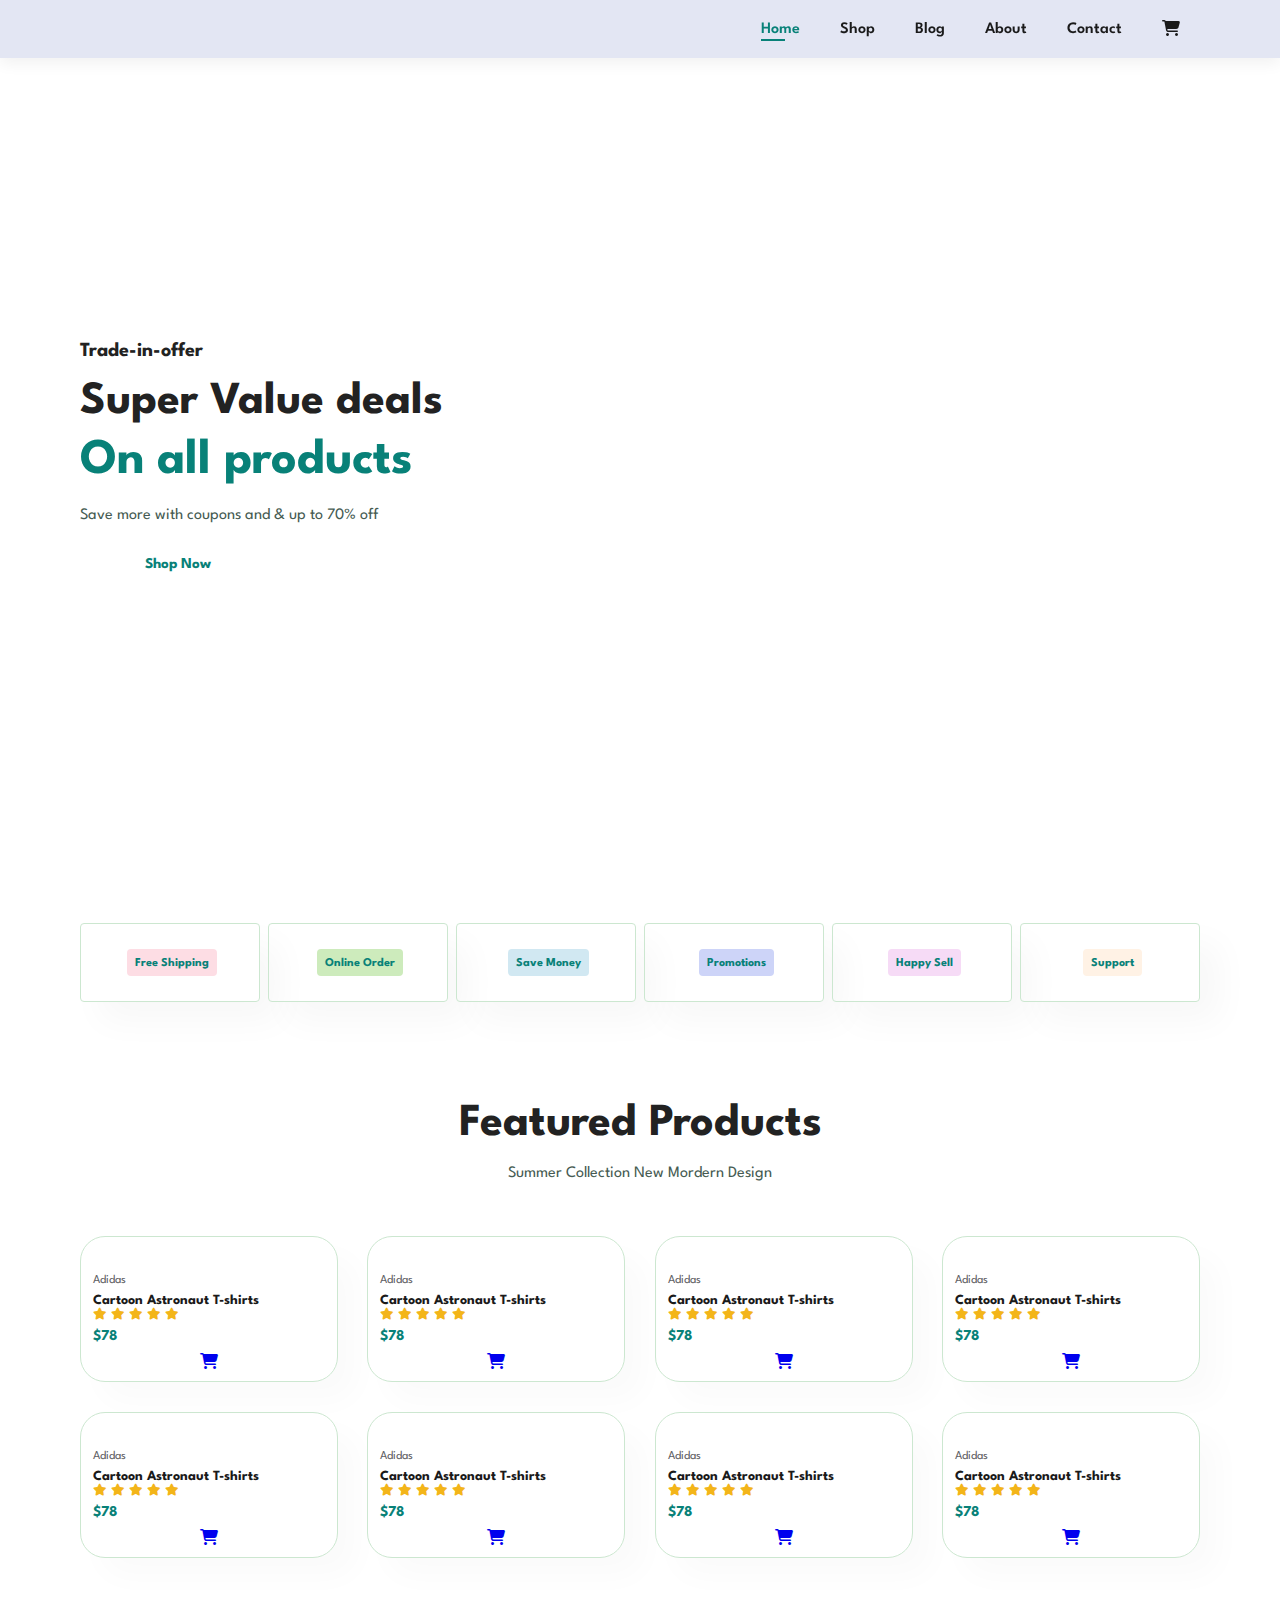
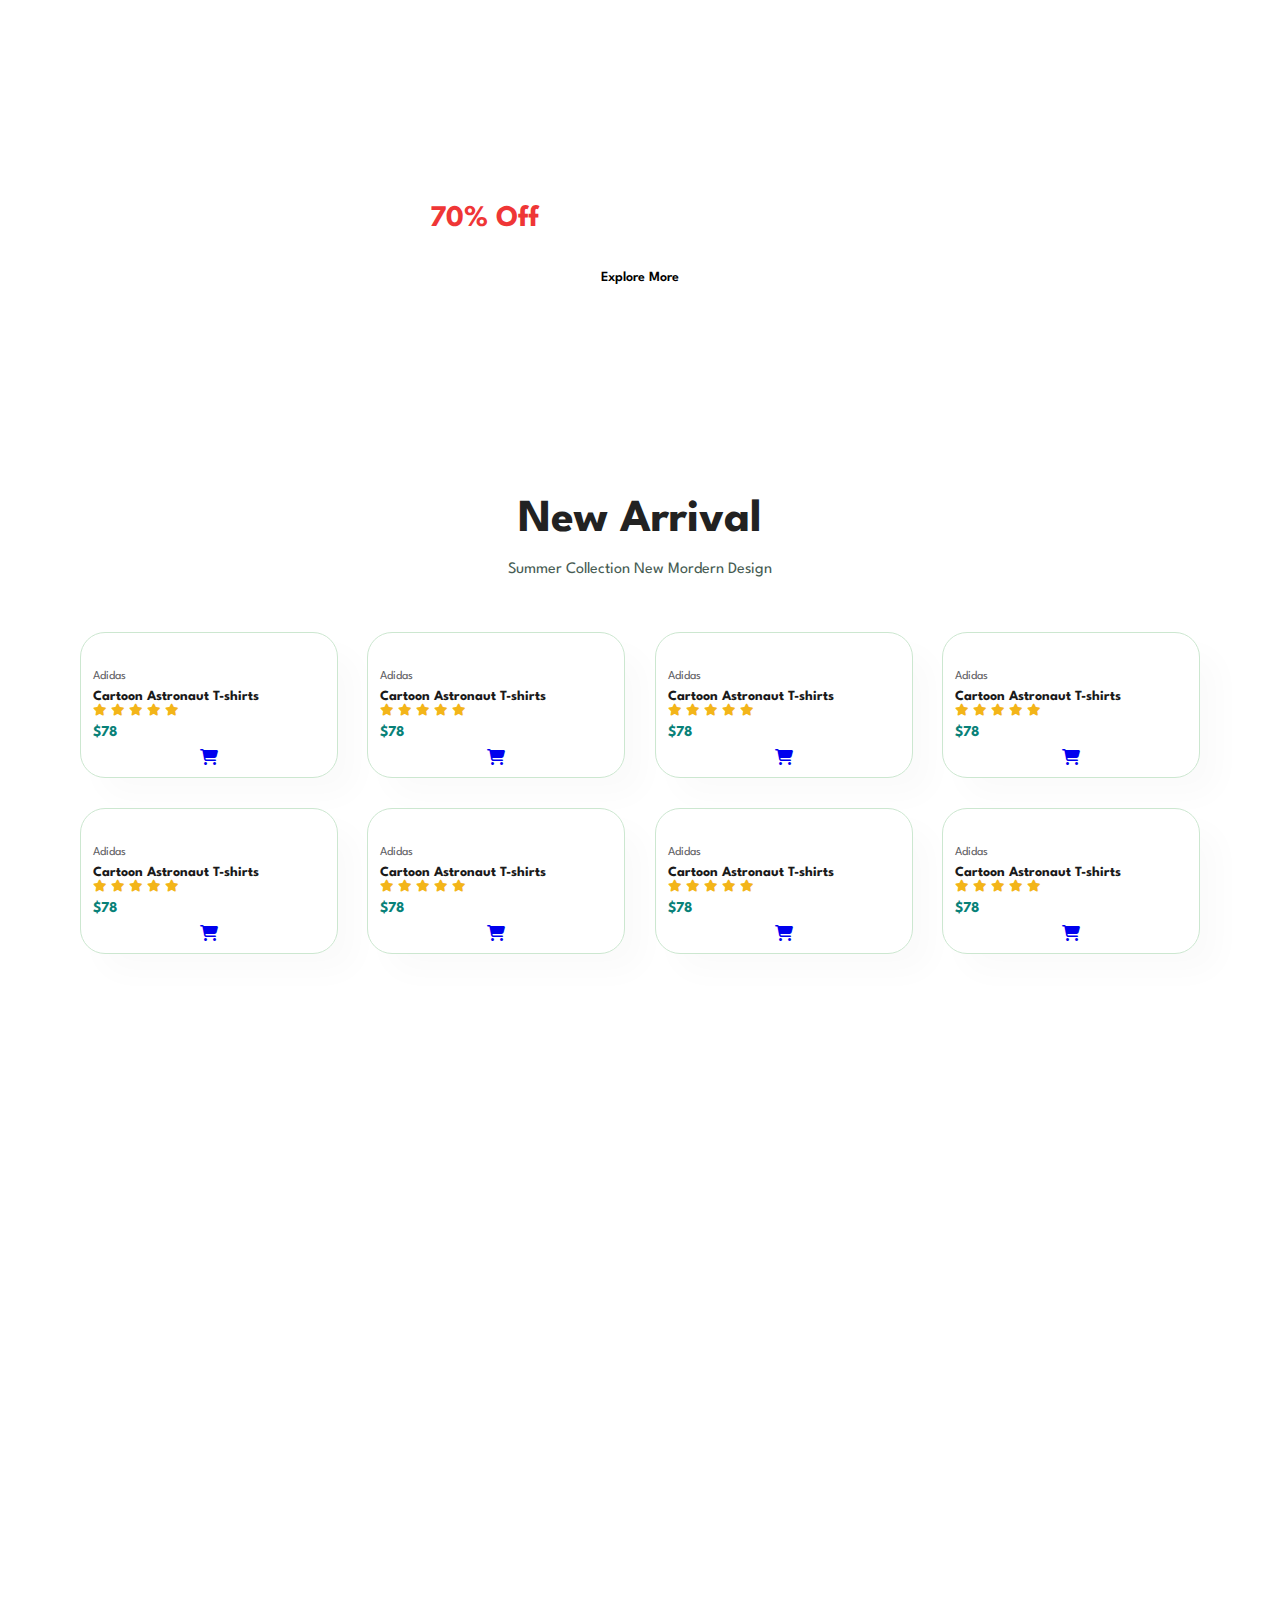
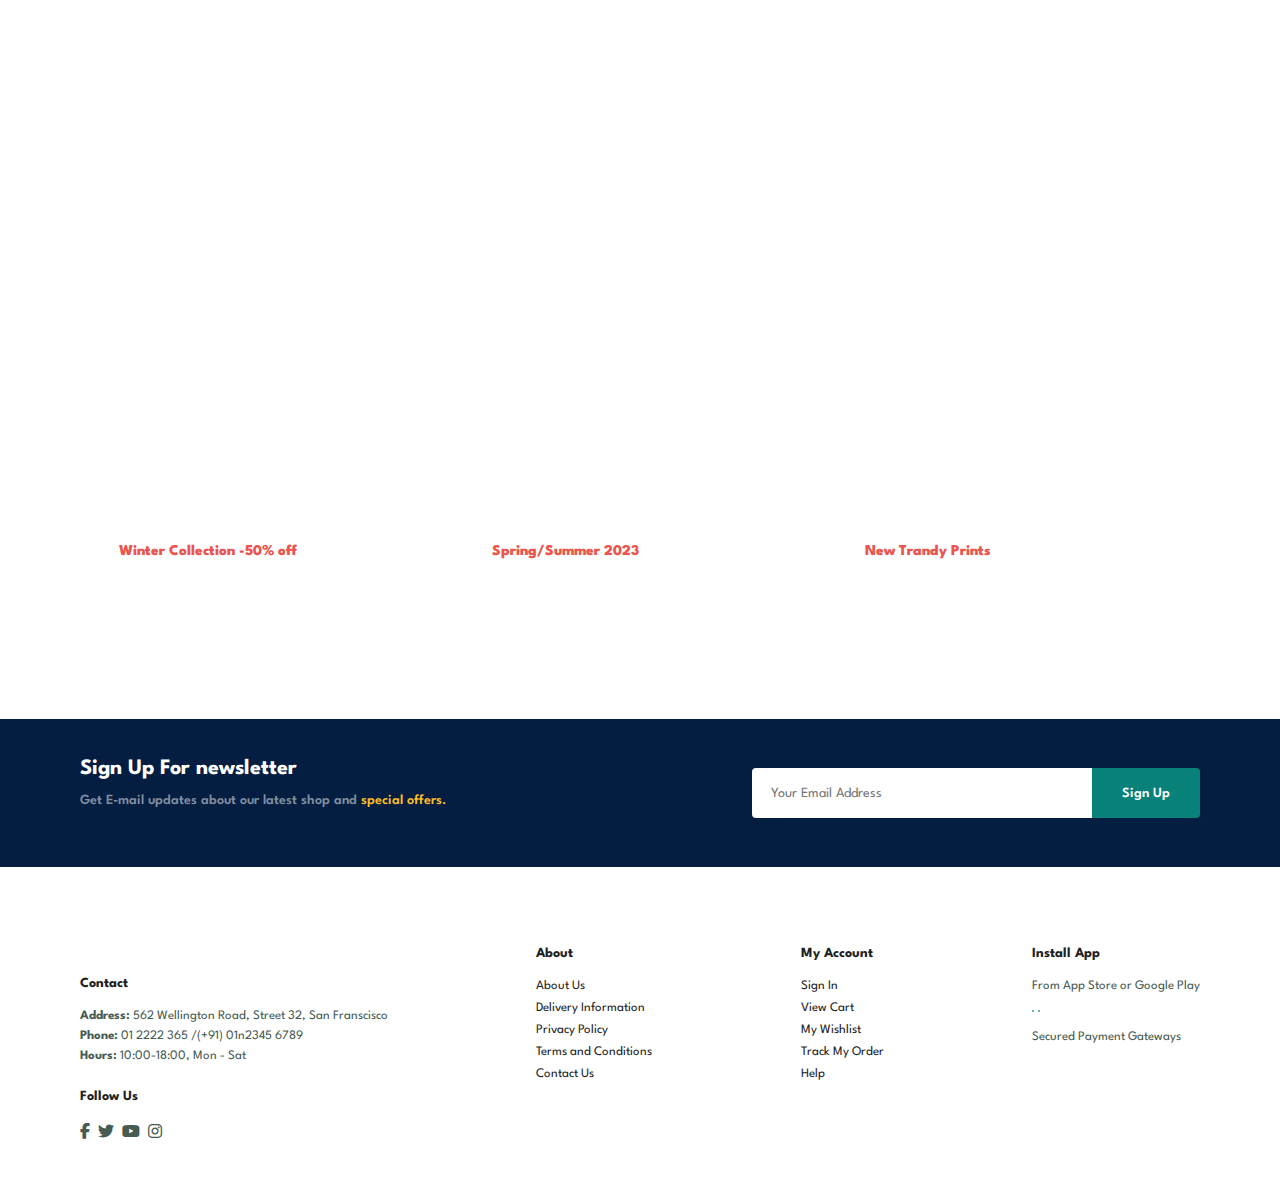
==== index.html @ c4f2d902 "Add files via upload" ====
<!DOCTYPE html>
<html lang="en">
  <head>
    <meta charset="UTF-8" />
    <meta http-equiv="X-UA-Compatible" content="IE=edge" />
    <meta name="viewport" content="width=device-width, initial-scale=1.0" />
    <title>Ecommerce Project</title>
    <link
      rel="stylesheet"
      href="https://cdnjs.cloudflare.com/ajax/libs/font-awesome/6.4.2/css/all.min.css"
    />
    <link rel="stylesheet" href="style.css" />
  </head>

  <body>
    <section id="header">
      <a href="#"><img src="img/logo.png" class="logo" alt="" /></a>
      <div>
        <ul id="navbar">
          <li><a class="active" href="index.html">Home</a></li>
          <li><a href="shop.html">Shop</a></li>
          <li><a href="blog.html">Blog</a></li>
          <li><a href="about.html">About</a></li>
          <li><a href="contact.html">Contact</a></li>
          <li>
            <a href="cart.html"><i class="fa-solid fa-cart-shopping"></i></a>
          </li>
        </ul>
      </div>
    </section>
    <section id="hero">
      <h4>Trade-in-offer</h4>
      <h2>Super Value deals</h2>
      <h1>On all products</h1>
      <p>Save more with coupons and & up to 70% off</p>
      <button>Shop Now</button>
    </section>
    <section id="feature" class="section-p1">
      <div class="fe-box">
        <img src="img/features/f1.png" alt="" />
        <h6>Free Shipping</h6>
      </div>
      <div class="fe-box">
        <img src="img/features/f2.png" alt="" />
        <h6>Online Order</h6>
      </div>
      <div class="fe-box">
        <img src="img/features/f3.png" alt="" />
        <h6>Save Money</h6>
      </div>
      <div class="fe-box">
        <img src="img/features/f4.png" alt="" />
        <h6>Promotions</h6>
      </div>
      <div class="fe-box">
        <img src="img/features/f5.png" alt="" />
        <h6>Happy Sell</h6>
      </div>
      <div class="fe-box">
        <img src="img/features/f6.png" alt="" />
        <h6>Support</h6>
      </div>
    </section>
    <section id="product1" class="section-p1">
      <h2>Featured Products</h2>
      <p>Summer Collection New Mordern Design</p>
      <div class="pro-container">
        <div class="pro" onclick="window.location.href='sproduct.html';">
          <img src="img/products/f1.jpg" alt="" />
          <div class="des">
            <span>Adidas</span>
            <h5>Cartoon Astronaut T-shirts</h5>
            <div class="star">
              <i class="fa-solid fa-star"></i>
              <i class="fa-solid fa-star"></i>
              <i class="fa-solid fa-star"></i>
              <i class="fa-solid fa-star"></i>
              <i class="fa-solid fa-star"></i>
            </div>
            <h4>$78</h4>
          </div>
          <a href="#"><i class="fa-solid fa-cart-shopping"></i></a>
        </div>
        <div class="pro" onclick="window.location.href='sproduct.html';">
          <img src="img/products/f2.jpg" alt="" />
          <div class="des">
            <span>Adidas</span>
            <h5>Cartoon Astronaut T-shirts</h5>
            <div class="star">
              <i class="fa-solid fa-star"></i>
              <i class="fa-solid fa-star"></i>
              <i class="fa-solid fa-star"></i>
              <i class="fa-solid fa-star"></i>
              <i class="fa-solid fa-star"></i>
            </div>
            <h4>$78</h4>
          </div>
          <a href="#"><i class="fa-solid fa-cart-shopping"></i></a>
        </div>
        <div class="pro" onclick="window.location.href='sproduct.html';">
          <img src="img/products/f3.jpg" alt="" />
          <div class="des">
            <span>Adidas</span>
            <h5>Cartoon Astronaut T-shirts</h5>
            <div class="star">
              <i class="fa-solid fa-star"></i>
              <i class="fa-solid fa-star"></i>
              <i class="fa-solid fa-star"></i>
              <i class="fa-solid fa-star"></i>
              <i class="fa-solid fa-star"></i>
            </div>
            <h4>$78</h4>
          </div>
          <a href="#"><i class="fa-solid fa-cart-shopping"></i></a>
        </div>
        <div class="pro" onclick="window.location.href='sproduct.html';">
          <img src="img/products/f4.jpg" alt="" />
          <div class="des">
            <span>Adidas</span>
            <h5>Cartoon Astronaut T-shirts</h5>
            <div class="star">
              <i class="fa-solid fa-star"></i>
              <i class="fa-solid fa-star"></i>
              <i class="fa-solid fa-star"></i>
              <i class="fa-solid fa-star"></i>
              <i class="fa-solid fa-star"></i>
            </div>
            <h4>$78</h4>
          </div>
          <a href="#"><i class="fa-solid fa-cart-shopping"></i></a>
        </div>
        <div class="pro" onclick="window.location.href='sproduct.html';">
          <img src="img/products/f5.jpg" alt="" />
          <div class="des">
            <span>Adidas</span>
            <h5>Cartoon Astronaut T-shirts</h5>
            <div class="star">
              <i class="fa-solid fa-star"></i>
              <i class="fa-solid fa-star"></i>
              <i class="fa-solid fa-star"></i>
              <i class="fa-solid fa-star"></i>
              <i class="fa-solid fa-star"></i>
            </div>
            <h4>$78</h4>
          </div>
          <a href="#"><i class="fa-solid fa-cart-shopping"></i></a>
        </div>
        <div class="pro" onclick="window.location.href='sproduct.html';">
          <img src="img/products/f6.jpg" alt="" />
          <div class="des">
            <span>Adidas</span>
            <h5>Cartoon Astronaut T-shirts</h5>
            <div class="star">
              <i class="fa-solid fa-star"></i>
              <i class="fa-solid fa-star"></i>
              <i class="fa-solid fa-star"></i>
              <i class="fa-solid fa-star"></i>
              <i class="fa-solid fa-star"></i>
            </div>
            <h4>$78</h4>
          </div>
          <a href="#"><i class="fa-solid fa-cart-shopping"></i></a>
        </div>
        <div class="pro" onclick="window.location.href='sproduct.html';">
          <img src="img/products/f7.jpg" alt="" />
          <div class="des">
            <span>Adidas</span>
            <h5>Cartoon Astronaut T-shirts</h5>
            <div class="star">
              <i class="fa-solid fa-star"></i>
              <i class="fa-solid fa-star"></i>
              <i class="fa-solid fa-star"></i>
              <i class="fa-solid fa-star"></i>
              <i class="fa-solid fa-star"></i>
            </div>
            <h4>$78</h4>
          </div>
          <a href="#"><i class="fa-solid fa-cart-shopping"></i></a>
        </div>
        <div class="pro" onclick="window.location.href='sproduct.html';">
          <img src="img/products/f8.jpg" alt="" />
          <div class="des">
            <span>Adidas</span>
            <h5>Cartoon Astronaut T-shirts</h5>
            <div class="star">
              <i class="fa-solid fa-star"></i>
              <i class="fa-solid fa-star"></i>
              <i class="fa-solid fa-star"></i>
              <i class="fa-solid fa-star"></i>
              <i class="fa-solid fa-star"></i>
            </div>
            <h4>$78</h4>
          </div>
          <a href="#"><i class="fa-solid fa-cart-shopping"></i></a>
        </div>
      </div>
    </section>
    <section id="banner" class="section-m1">
      <h4>Repair Services</h4>
      <h2>Up to <span>70% Off</span> - All T-Shirts and Accessories</h2>
      <button class="normal">Explore More</button>
    </section>
    <section id="product1" class="section-p1">
      <h2>New Arrival</h2>
      <p>Summer Collection New Mordern Design</p>
      <div class="pro-container">
        <div class="pro" onclick="window.location.href='sproduct.html';">
          <img src="img/products/n1.jpg" alt="" />
          <div class="des">
            <span>Adidas</span>
            <h5>Cartoon Astronaut T-shirts</h5>
            <div class="star">
              <i class="fa-solid fa-star"></i>
              <i class="fa-solid fa-star"></i>
              <i class="fa-solid fa-star"></i>
              <i class="fa-solid fa-star"></i>
              <i class="fa-solid fa-star"></i>
            </div>
            <h4>$78</h4>
          </div>
          <a href="#"><i class="fa-solid fa-cart-shopping"></i></a>
        </div>
        <div class="pro" onclick="window.location.href='sproduct.html';">
          <img src="img/products/n2.jpg" alt="" />
          <div class="des">
            <span>Adidas</span>
            <h5>Cartoon Astronaut T-shirts</h5>
            <div class="star">
              <i class="fa-solid fa-star"></i>
              <i class="fa-solid fa-star"></i>
              <i class="fa-solid fa-star"></i>
              <i class="fa-solid fa-star"></i>
              <i class="fa-solid fa-star"></i>
            </div>
            <h4>$78</h4>
          </div>
          <a href="#"><i class="fa-solid fa-cart-shopping"></i></a>
        </div>
        <div class="pro" onclick="window.location.href='sproduct.html';">
          <img src="img/products/n3.jpg" alt="" />
          <div class="des">
            <span>Adidas</span>
            <h5>Cartoon Astronaut T-shirts</h5>
            <div class="star">
              <i class="fa-solid fa-star"></i>
              <i class="fa-solid fa-star"></i>
              <i class="fa-solid fa-star"></i>
              <i class="fa-solid fa-star"></i>
              <i class="fa-solid fa-star"></i>
            </div>
            <h4>$78</h4>
          </div>
          <a href="#"><i class="fa-solid fa-cart-shopping"></i></a>
        </div>
        <div class="pro" onclick="window.location.href='sproduct.html';">
          <img src="img/products/n4.jpg" alt="" />
          <div class="des">
            <span>Adidas</span>
            <h5>Cartoon Astronaut T-shirts</h5>
            <div class="star">
              <i class="fa-solid fa-star"></i>
              <i class="fa-solid fa-star"></i>
              <i class="fa-solid fa-star"></i>
              <i class="fa-solid fa-star"></i>
              <i class="fa-solid fa-star"></i>
            </div>
            <h4>$78</h4>
          </div>
          <a href="#"><i class="fa-solid fa-cart-shopping"></i></a>
        </div>
        <div class="pro" onclick="window.location.href='sproduct.html';">
          <img src="img/products/n5.jpg" alt="" />
          <div class="des">
            <span>Adidas</span>
            <h5>Cartoon Astronaut T-shirts</h5>
            <div class="star">
              <i class="fa-solid fa-star"></i>
              <i class="fa-solid fa-star"></i>
              <i class="fa-solid fa-star"></i>
              <i class="fa-solid fa-star"></i>
              <i class="fa-solid fa-star"></i>
            </div>
            <h4>$78</h4>
          </div>
          <a href="#"><i class="fa-solid fa-cart-shopping"></i></a>
        </div>
        <div class="pro" onclick="window.location.href='sproduct.html';">
          <img src="img/products/n6.jpg" alt="" />
          <div class="des">
            <span>Adidas</span>
            <h5>Cartoon Astronaut T-shirts</h5>
            <div class="star">
              <i class="fa-solid fa-star"></i>
              <i class="fa-solid fa-star"></i>
              <i class="fa-solid fa-star"></i>
              <i class="fa-solid fa-star"></i>
              <i class="fa-solid fa-star"></i>
            </div>
            <h4>$78</h4>
          </div>
          <a href="#"><i class="fa-solid fa-cart-shopping"></i></a>
        </div>
        <div class="pro" onclick="window.location.href='sproduct.html';">
          <img src="img/products/n7.jpg" alt="" />
          <div class="des">
            <span>Adidas</span>
            <h5>Cartoon Astronaut T-shirts</h5>
            <div class="star">
              <i class="fa-solid fa-star"></i>
              <i class="fa-solid fa-star"></i>
              <i class="fa-solid fa-star"></i>
              <i class="fa-solid fa-star"></i>
              <i class="fa-solid fa-star"></i>
            </div>
            <h4>$78</h4>
          </div>
          <a href="#"><i class="fa-solid fa-cart-shopping"></i></a>
        </div>
        <div class="pro" onclick="window.location.href='sproduct.html';">
          <img src="img/products/n8.jpg" alt="" />
          <div class="des">
            <span>Adidas</span>
            <h5>Cartoon Astronaut T-shirts</h5>
            <div class="star">
              <i class="fa-solid fa-star"></i>
              <i class="fa-solid fa-star"></i>
              <i class="fa-solid fa-star"></i>
              <i class="fa-solid fa-star"></i>
              <i class="fa-solid fa-star"></i>
            </div>
            <h4>$78</h4>
          </div>
          <a href="#"><i class="fa-solid fa-cart-shopping"></i></a>
        </div>
      </div>
    </section>
    <section id="sm-banner" class="section-p1">
      <div class="banner-box">
        <h4>crazy deals</h4>
        <h2>buy 1 get 1 free</h2>
        <span>The best classic dress is on sale at cara</span>
        <button class="white">Learn More</button>
      </div>
      <div class="banner-box banner-box2">
        <h4>crazy deals</h4>
        <h2>buy 1 get 1 free</h2>
        <span>The best classic dress is on sale at cara</span>
        <button class="white">Collection</button>
      </div>
    </section>
    <section id="banner3">
      <div class="banner-box">
        <h2>Upcoming Seasons</h2>
        <h3>Winter Collection -50% off</h3>
      </div>
      <div class="banner-box banner-box2">
        <h2>New Footware Collection</h2>
        <h3>Spring/Summer 2023</h3>
      </div>
      <div class="banner-box banner-box3">
        <h2>T-Shirts</h2>
        <h3>New Trandy Prints</h3>
      </div>
    </section>
    <section id="newsletter" class="section-p1 section-m1">
      <div class="newtext">
        <h4>Sign Up For newsletter</h4>
        <p>
          Get E-mail updates about our latest shop and
          <span>special offers.</span>
        </p>
      </div>
      <div class="form">
        <input type="text" placeholder="Your Email Address" />
        <button class="normal">Sign Up</button>
      </div>
    </section>
    <footer class="section-p1">
      <div class="col">
        <img class="logo" src="img/logo.png" alt="" />
        <h4>Contact</h4>
        <p>
          <strong>Address: </strong>562 Wellington Road, Street 32, San
          Franscisco
        </p>
        <p><strong>Phone: </strong>01 2222 365 /(+91) 01n2345 6789</p>
        <p><strong>Hours: </strong>10:00-18:00, Mon - Sat</p>
        <div class="follow">
          <h4>Follow Us</h4>
          <div class="icon">
            <i class="fa-brands fa-facebook-f"></i>
            <i class="fa-brands fa-twitter"></i>
            <i class="fa-brands fa-youtube"></i>
            <i class="fa-brands fa-instagram"></i>
          </div>
        </div>
      </div>
      <div class="col">
        <h4>About</h4>
        <a href="#">About Us</a>
        <a href="#">Delivery Information</a>
        <a href="#">Privacy Policy</a>
        <a href="#">Terms and Conditions</a>
        <a href="#">Contact Us</a>
      </div>
      <div class="col">
        <h4>My Account</h4>
        <a href="#">Sign In</a>
        <a href="#">View Cart</a>
        <a href="#">My Wishlist</a>
        <a href="#">Track My Order</a>
        <a href="#">Help</a>
      </div>
      <div class="col install">
        <h4>Install App</h4>
        <p>From App Store or Google Play</p>
        <div class="row">
          <img src="img/pay/app.jpg" alt="" />
          <img src="img/pay/play.jpg" alt="" />
        </div>
        <p>Secured Payment Gateways</p>
        <img src="img/pay/pay.png" alt="" />
      </div>
    </footer>
    <script scr="script.js"></script>
  </body>
</html>
---- style.css ----
@import url("https://fonts.googleapis.com/css2?family=Spartan:wght@100;200;300;400;500;600;700;800;900&display=swap");
* {
  margin: 0;
  padding: 0;
  box-sizing: border-box;
  font-family: "Spartan", sans-serif;
}

h1{
    font-size: 50px;
    line-height: 64px;
    color: #222;
}
h2{
    font-size: 46px;
    line-height: 54px;
    color: #222;
}
h4{
    font-size: 20px;
    color: #222;
}
h6{
    font-size: 12px;
    font-weight: 700;
}
p{
    font-size: 16px;
    color: #465b52;
    margin: 15px 0px 20px 0;
}
.section-p1{
    padding: 40px 80px;
}
.section-m1{
    margin: 40px 0;
}
body{
    width: 100%;
}
#header{
    display: flex;
    align-items: center;
    justify-content: space-between;
    padding: 20px 80px;
    background: #E3E6F3;
    box-shadow: 0 5px 15px rgba(0,0,0,0.06);
    z-index: 999;
    position: sticky;
    top: 0;
    left: 0;
}
#navbar{
    display: flex;
    align-items: center;
    justify-content: center; 
}
#navbar li{
    list-style: none;
    padding: 0 20px;
    position: relative;
}
#navbar li a{
    text-decoration: none;
    font-size:  16px;
    font-weight: 600;
    color: #1a1a1a;
    transition: 0.3s ease;
}
#navbar li a:hover,
#navbar li a.active{
    color: #088178;
}
#navbar li a.active::after,
#navbar li a:hover::after{
    content: "";
    width: 30%;
    height: 2px;
    background: #088178;
    position: absolute;
    bottom: -4px;
    left: 20px;
}
button.normal{
    font-size: 14px;
    font-weight: 600;
    padding: 15px 30px;
    color: #000;
    background-color: #fff;
    border-radius: 4px;
    cursor: pointer;
    border: none;
    outline: none;
    transition: 0.2s;
}
button.white{
    font-size: 13px;
    font-weight: 600;
    padding: 11px 18px;
    color: #fff;
    background-color: transparent;
    border: 1px solid #fff;
    cursor: pointer;
    outline: none;
    transition: 0.2s;
}
#hero{
    background-image: url(img/hero4.png);
    height: 90vh;
    width: 100%;

    background-size: cover;
    background-position: top 25% right 0;
    padding: 0 80px;
    display: flex;
    flex-direction: column;
    align-items: flex-start;
    justify-content: center;
}
#hero h1{
    color: #088178;
}
#hero h4{
    padding-bottom: 15px;
}
#hero button{
    background-image: url(img/button.png);
    background-color: transparent;
    color: #088178;
    border: 0;
    padding: 14px 80px 14px 65px;
    background-repeat: no-repeat;
    cursor: pointer;
    font-weight: 700;
    font-size: 15px;
}
#feature{
    display: flex;
    align-items: center;
    justify-content: space-between;
    flex-wrap: wrap;
}
#feature .fe-box{
    width: 180px;
    text-align: center;
    padding: 25px 15px;
    box-shadow: 20px 20px 34px rgba(0,0,0,0.03);
    border: 1px solid #cce7d0;
    border-radius: 4px;
    margin: 15px 0;
}
#feature .fe-box:hover{
    box-shadow: 10px 10px 54px rgba(70, 62, 221, 0.1);
}
#feature .fe-box img{
    width: 100%;
    margin-bottom: 10px;
}
#feature .fe-box h6{
    display: inline-block;
    padding: 9px 8px 6px 8px;
    line-height: 1;
    border-radius: 4px;
    color: #088178;
    background-color: #fddde4;
}
#feature .fe-box:nth-child(2) h6{
    background-color: #cdebbc;
}
#feature .fe-box:nth-child(3) h6{
    background-color: #d1e8f2;
}
#feature .fe-box:nth-child(4) h6{
    background-color: #cdd4f8;
}
#feature .fe-box:nth-child(5) h6{
    background-color: #f6dbf6;
}
#feature .fe-box:nth-child(6) h6{
    background-color: #fff2e5;
}
#product1{
    text-align: center;
}
#product1 .pro{
    width: 23%;
    min-width: 250px;
    padding: 10px 12px;
    border: 1px solid #cce7d0;
    border-radius: 25px;
    cursor: pointer;
    box-shadow: 20px 20px 30px rgba(0,0,0,0.02);
    margin: 15px 0;
    transition: 0.2s ease;
    position: relative;
}
#product1 .pro:hover{
    box-shadow: 20px 20px 30px rgba(0,0,0,0.06);
}
#product1 .pro img{
    width: 100%;
    border-radius: 20px;
}
#product1 .pro .des{
    text-align: start;
    padding: 10px 0;
}
#product1 .pro .des span{
    color: #606063;
    font-size: 12px;
}
#product1 .pro .des h5{
    padding-top: 7px;
    color: #1a1a1a;
    font-size: 14px;
}
#product1 .pro .des i{
   font-size: 12px;
   color: rgb(243, 181, 25);
}
#product1 .pro .des h4{
    padding-top: 7px;
    font-size: 15px;
    font-weight: 700;
    color: #088178;
}
#product1 .pro .cart{
    width: 40px;
    height: 40px;
    line-height: 40px;
    border-radius: 50px;
    background-color: #e8f6ea;
    font-weight: 500;
    color: #088178;
    border-color: 1px solid #cce7d0;
    position: absolute;
    bottom: 20px;
    right: 10px;
}
#product1 .pro-container{
    display: flex;
    justify-content: space-between;
    padding-top:20px;
    flex-wrap: wrap;
}
#banner{
    display:flex;
    align-items: center;
    text-align: center;
    justify-content: center;
    flex-direction: column;
    background-image: url(img/banner/b2.jpg);
    width: 100%;
    height: 40vh;
    background-size: cover;
    background-position: center;
}
#banner h4{
    color: white;
    font-size: 16px;
}
#banner h2{
    color: #fff;
    font-size: 30px;
    padding: 10px 0;
}
#banner h2 span{
    color: #ef3636;
}
#banner button:hover{
    background: #088178;
    color: #fff;
}
#sm-banner .banner-box{
    display: flex;
    flex-direction: column;
    justify-content: center;
    align-items: flex-start;
    background-image: url(img/banner/b17.jpg);
    min-width: 580px;
    height: 50vh;
    background-size: cover;
    background-position: center;
    padding: 30px;
}
#sm-banner{
    display: flex;
    justify-content: space-between;
    flex-wrap: wrap;
}
#sm-banner h4{
    color: #fff;
    font-size:20px;
    font-weight: 300;
}
#sm-banner h2{
    color: #fff;
    font-size:28px;
    font-weight: 800;
}
#sm-banner span{
    color: #fff;
    font-size:14px;
    font-weight: 500;
    padding: 15px;
}
#sm-banner .banner-box:hover button{
    background: #088178;
    border: 1px solid #088178;
}
#sm-banner .banner-box2{
    background-image: url(img/banner/b10.jpg);
}
#banner3 .banner-box{
    display: flex;
    flex-direction: column;
    justify-content: center;
    align-items: flex-start;
    background-image: url(img/banner/b7.jpg);
    min-width: 30%;
    height: 30vh;
    background-size: cover;
    background-position: center;
    padding: 20px;
    margin-bottom: 20px;
}
#banner3 h2{
    color: #fff;
    font-weight: 900;
    font-size: 22px;
}
#banner3 h3{
    color: #ec544e;
    font-weight: 800;
    font-size: 15px;
}
#banner3{
    display: flex;
    justify-content: space-around;
    flex-wrap: wrap;
    padding: 0 80px;
}
#banner3 .banner-box2{
    background-image: url(img/banner/b4.jpg);
}
#banner3 .banner-box3{
    background-image: url(img/banner/b18.jpg);
}
#newsletter{
    display: flex;
    justify-content: space-between;
    flex-wrap: wrap;
    align-items: center;
    background-image: url(img/banner/b14.jpg);
    background-repeat: no repeat;
    background-position: 20% 30%;
    background-color: #041e42;
}
#newsletter h4{
font-size: 22px;
font-weight: 700;
color: #fff;
}
#newsletter p{
font-size: 14px;
font-weight: 600;
color: #818ea0;
}
#newsletter p span{
 color: #ffbd27;  
}
#newsletter input{
    height: 3.125rem;
    padding: 0 1.25em;
    font-size: 14px;
    width: 100%;
    border: 1px solid transparent;
    border-radius: 4px;
    outline: none;
    border-top-right-radius: 0;
    border-bottom-right-radius: 0;

}
#newsletter button{
    background-color: #088178;
    color: #fff;
    white-space: nowrap;
    border-top-left-radius: 0;
    border-bottom-left-radius: 0;
}
#newsletter .form{
    display: flex;
    width: 40%;
}
footer{
   display: flex;
   flex-wrap: wrap; 
   justify-content: space-between;
}
footer .col{
    display: flex;
    flex-direction: column;
    align-items: flex-start;
    margin-bottom: 20px;
}
footer .logo{
    margin-bottom: 30px;
}
footer h4{
    font-size: 14px;
    padding-bottom: 20px;
}
footer p{
    font-size: 13px;
    margin: 0 0 8px 0;
}
footer a{
    font-size: 13px;
    text-decoration: none;
    color: #222;
    margin-bottom: 10px;
}
footer .follow{
    margin-top: 20px;
}
footer .follow i{
    color: #465b52;
    padding-right: 4px;
    cursor: pointer;  
}
footer .install .row img{
border: 1px solid #088178;
border-radius: 6px;
}
footer .install img{
    margin: 10px 0 15px 0;
}
footer .follow i:hover,
footer a:hover{
    color: #088178;
}
#page-header{
    background-image: url("img/banner/b1.jpg");
    width: 100%;
    height: 40vh;
    background-size: cover;
    display: flex;
    justify-content: center;
    text-align: center;
    flex-direction: column;
}  
#page-header h2,
#page-header p{
    color: #fff;
} 
#pagination{
    text-align: center;
}
#pagination a{
    text-decoration: none;
    background-color: #088178;
    padding: 15px 20px;
    border-radius: 4px;
    color: #fff;
    font-weight: 600;
}
#pagination a i{
    font-size: 16px;
    font-weight: 600;
}
#prodetails .single-pro-image{
    width: 40%;
    margin-right: 50px;
}
.small-img-group{
    display: flex;
    justify-content: space-between;
}
.small-img-col{
    flex-basis: 24%;
    cursor: pointer;
}
#prodetails{
    display: flex;
    margin-top: 20px;
}
#prodetails .single-pro-details{
    width: 50%;
    padding-top: 30px;
}
#prodetails .single-pro-details h4{
    padding: 40px 0 20px 0;
}
#prodetails .single-pro-details h2{
    font-size: 20px;
}
#prodetails .single-pro-details select{
    display: block;
    padding: 5px 10px;
    margin-bottom: 10px;
}
#prodetails .single-pro-details input{
    width: 50px;
    height: 40px;
    padding-left: 20px;
    font-size: 16px;
    margin-right: 10px;
}
#prodetails .single-pro-details input:focus{
    outline: none
}
#prodetails .single-pro-details button{
    background-color: #088178;
    color: #fff;
}
#prodetails .single-pro-details span{
    line-height: 25px;
}
#page-header.blog-header{
    background-image: url("img/banner/b19.jpg");
    width: 100%;
    height: 40vh;
    background-size: cover;
    display: flex;
    justify-content: center;
    text-align: center;
    flex-direction: column;
}
#blog{
    padding: 150px 150px 0 150px;
}
#blog .blog-box{
    display: flex;
    align-items: center;
    width: 100%;
    padding-bottom: 90px;
    position: relative;
}
#blog .blog-img{
    width: 50%;
    margin-right: 40px;
}
#blog img{
    width: 100%;
    height: 300px;
    object-fit: cover;
}
#blog .blog-details{
    width: 50%;
}
#blog .blog-details a{
    text-decoration: none;
    font-size: 16px;
    font-weight: 700;
    color:#000;
    position: relative;
}
#blog .blog-details a::after{
   content: "";
   width: 50px;
   height: 1px;
   background-color: #000;
   position: absolute;
   top: 4px;
   right: -60px;
}
#blog .blog-details a:hover{
    color:#088178;
}
#blog .blog-details a:hover::after{
    color:#088178;
}
#blog .blog-box h1{
    position: absolute;
    top : -40px;
    left : 0;
    font-size: 70px;
    font-weight: 700;
    color: #c9cbce;
    z-index: -9;
}
#page-header.about-header{
    background-image: url("img/about/banner.png");
    width: 100%;
    height: 40vh;
    background-size: cover;
    display: flex;
    justify-content: center;
    text-align: center;
    flex-direction: column;
}
#about-head{
    display: flex;
    align-items: center;
}
#about-head img{
    width: 50%;
    height: auto;
}
#about-head div{
   padding-left: 40px;
}
#about-app{
    text-align: center;
}
#about-app .video{
    width: 70%;
    height: 100%;
    margin: 30px auto 0 auto;
}
#about-app .video video{
    width: 100%;
    height: 100%;
    border-radius: 20px;
}
#contact-details{
    display: flex;
    align-items: center;
    justify-content: space-evenly;

}
#contact-details .details{
    width: 40%;
}
#contact-details .details span,
#form-details form span{
    font-size: 40px;
}
#contact-details .details h2,
#form-details form h2{
    font-size: 26px;
    line-height: 35px;
    padding: 20px 0;
}
#contact-details .details h3{
    font-size: 16px;
    padding-bottom: 15px;
}
#contact-details .details li{
   list-style: none;
   display: flex;
   padding: 10px 0;
}
#contact-details .details li i{
    font-size: 14px;
    padding-right: 22px;
}
#contact-details .details li p{
    margin: 0;
    font-size: 14px;
}
#contact-details .map{
  width: 55%;
  height: 400px;
}
#contact-details .map iframe{
    width: 100%;
    height: 100%;
}
#form-details form{
    width: 65%;
    display: flex;
    flex-direction: column;
    align-items: flex-start;
    margin-left: 20px;
}
#form-details form input,
#form-details form textarea{
    width: 50%;
    padding: 12px 15px;
    outline: none;
    margin-bottom: 20px;
    border: 1px solid #e1e1e1;
    margin-left: 20px;
}
#form-details form button{
    background-color: #088178;
    color: #fff;
    margin-left: 20px;
}
#cart table{
    width: 100%;
    border-collapse: collapse;
    table-layout: fixed;
    white-space: nowrap;
}
#cart table img{
    width: 70px;
}
#cart table td:nth-child(1){
    width: 100px;
    text-align: center;
}
#cart table td:nth-child(2){
    width: 150px;
    text-align: center;
}
#cart table td:nth-child(3){
    width: 250px;
    text-align: center;
}
#cart table td:nth-child(4),
#cart table td:nth-child(5),
#cart table td:nth-child(6){
    width: 150px;
    text-align: center;
}
#cart table td:nth-child(5) input{
    width: 70px;
    padding: 10px 5px 10px 15px ;
}
#cart table thead{
    border: 1px solid #e2e9e1;
    border-left: none;
    border-right: none;
}
#cart table thead td{
    font-weight: 700;
    text-transform: uppercase;
    font-size: 13px;
    padding: 18px 0;
}
#cart table tbody tr td{
    padding-top: 15px;
}
#cart table tbody td{
    font-size: 13px;
}
#cart-add{
    display: flex;
    flex-wrap: wrap;
    justify-content: space-between;
}
#coupon{
    width: 50%;
    margin-bottom:30px;
}
#coupon h3,
#subtotal h3{
   padding-bottom: 15px;
}
#coupon input{
    padding: 10px 20px;
    outline: none;
    width: 60%;
    margin-right: 10px;
    border: 1px solid #e2e9e1;
}
#coupon button,
#subtotal button{
background-color: #088178;
color: #fff;
padding: 12px 20px;
}
#subtotal{
   width: 50%;
   margin-bottom: 30px;
   border: 1px solid #e2e9e1;
   padding: 30px;
}
#subtotal table{
   border-collapse: collapse;
   width: 100%;
   margin-bottom: 20px;
}
#subtotal table td{
    width: 50%;
    border: 1px solid #e2e9e1;
    padding: 10px;
    font-size: 13px;
}
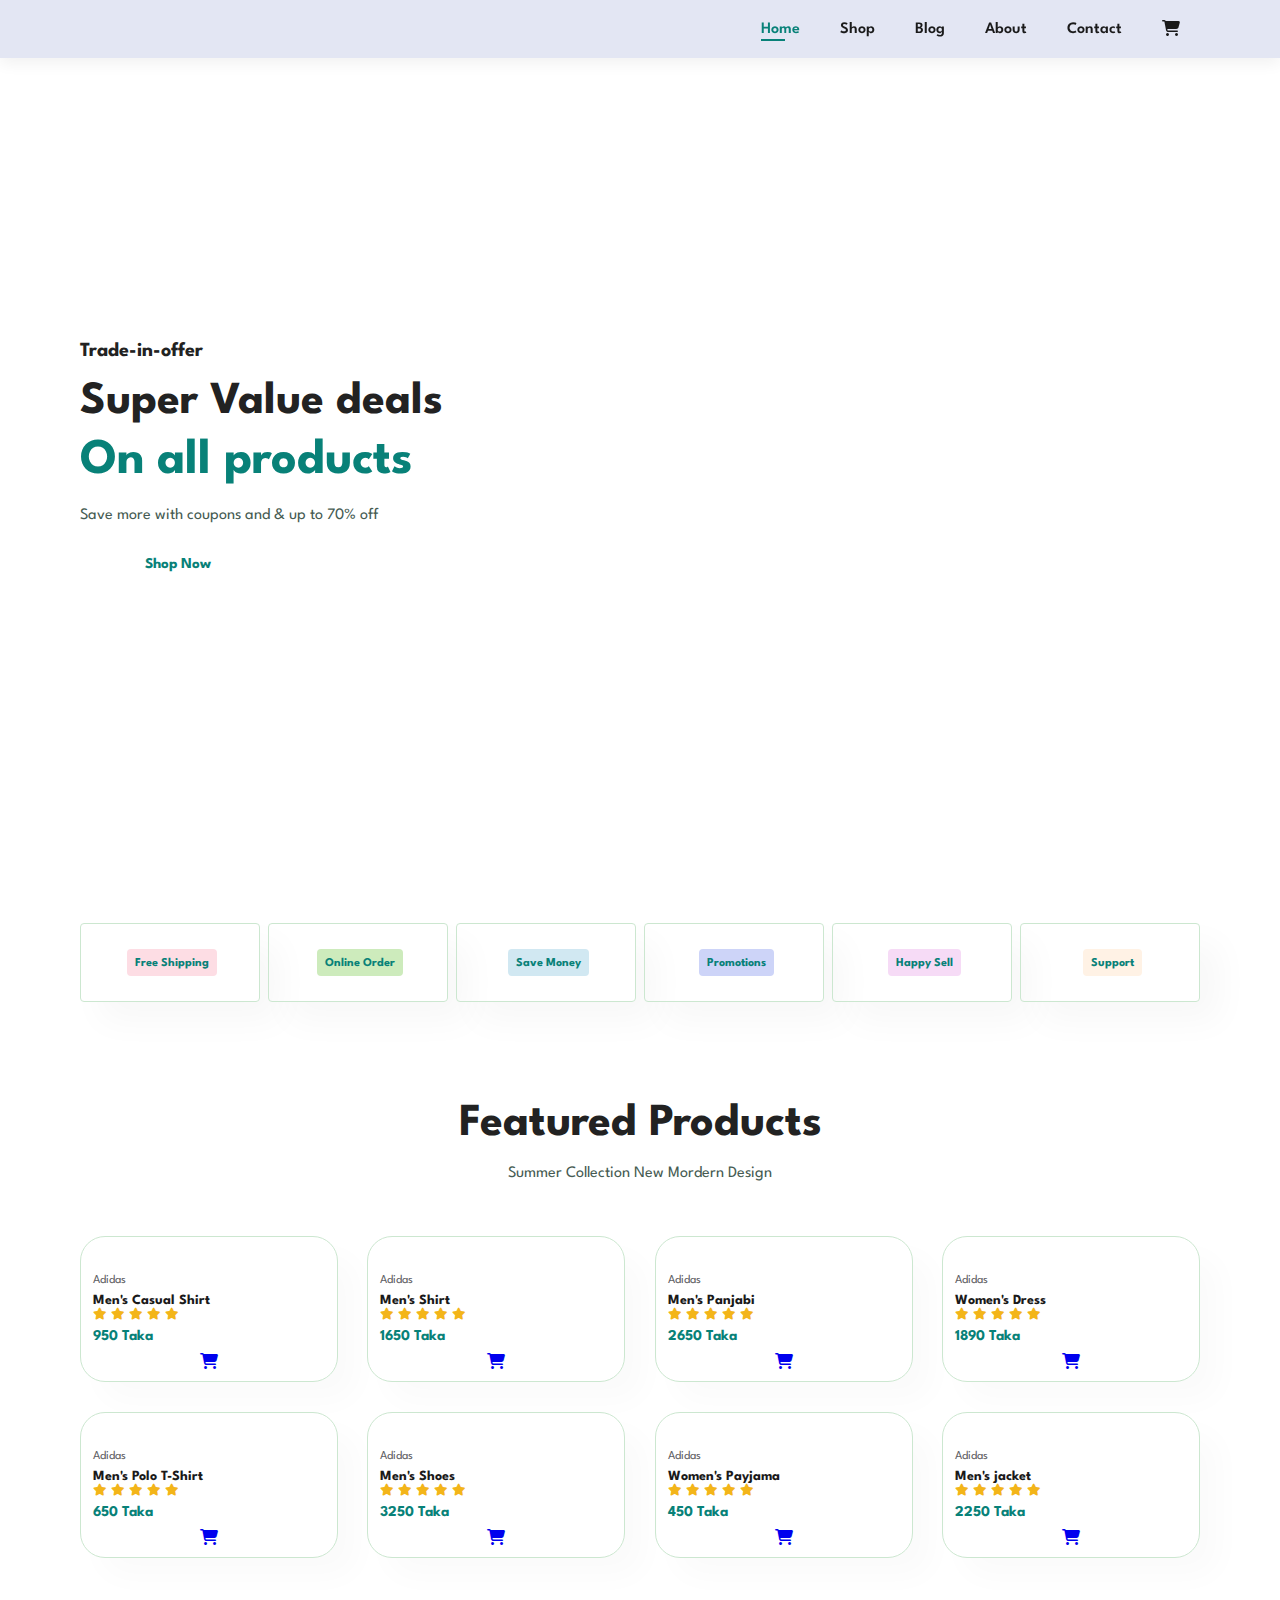
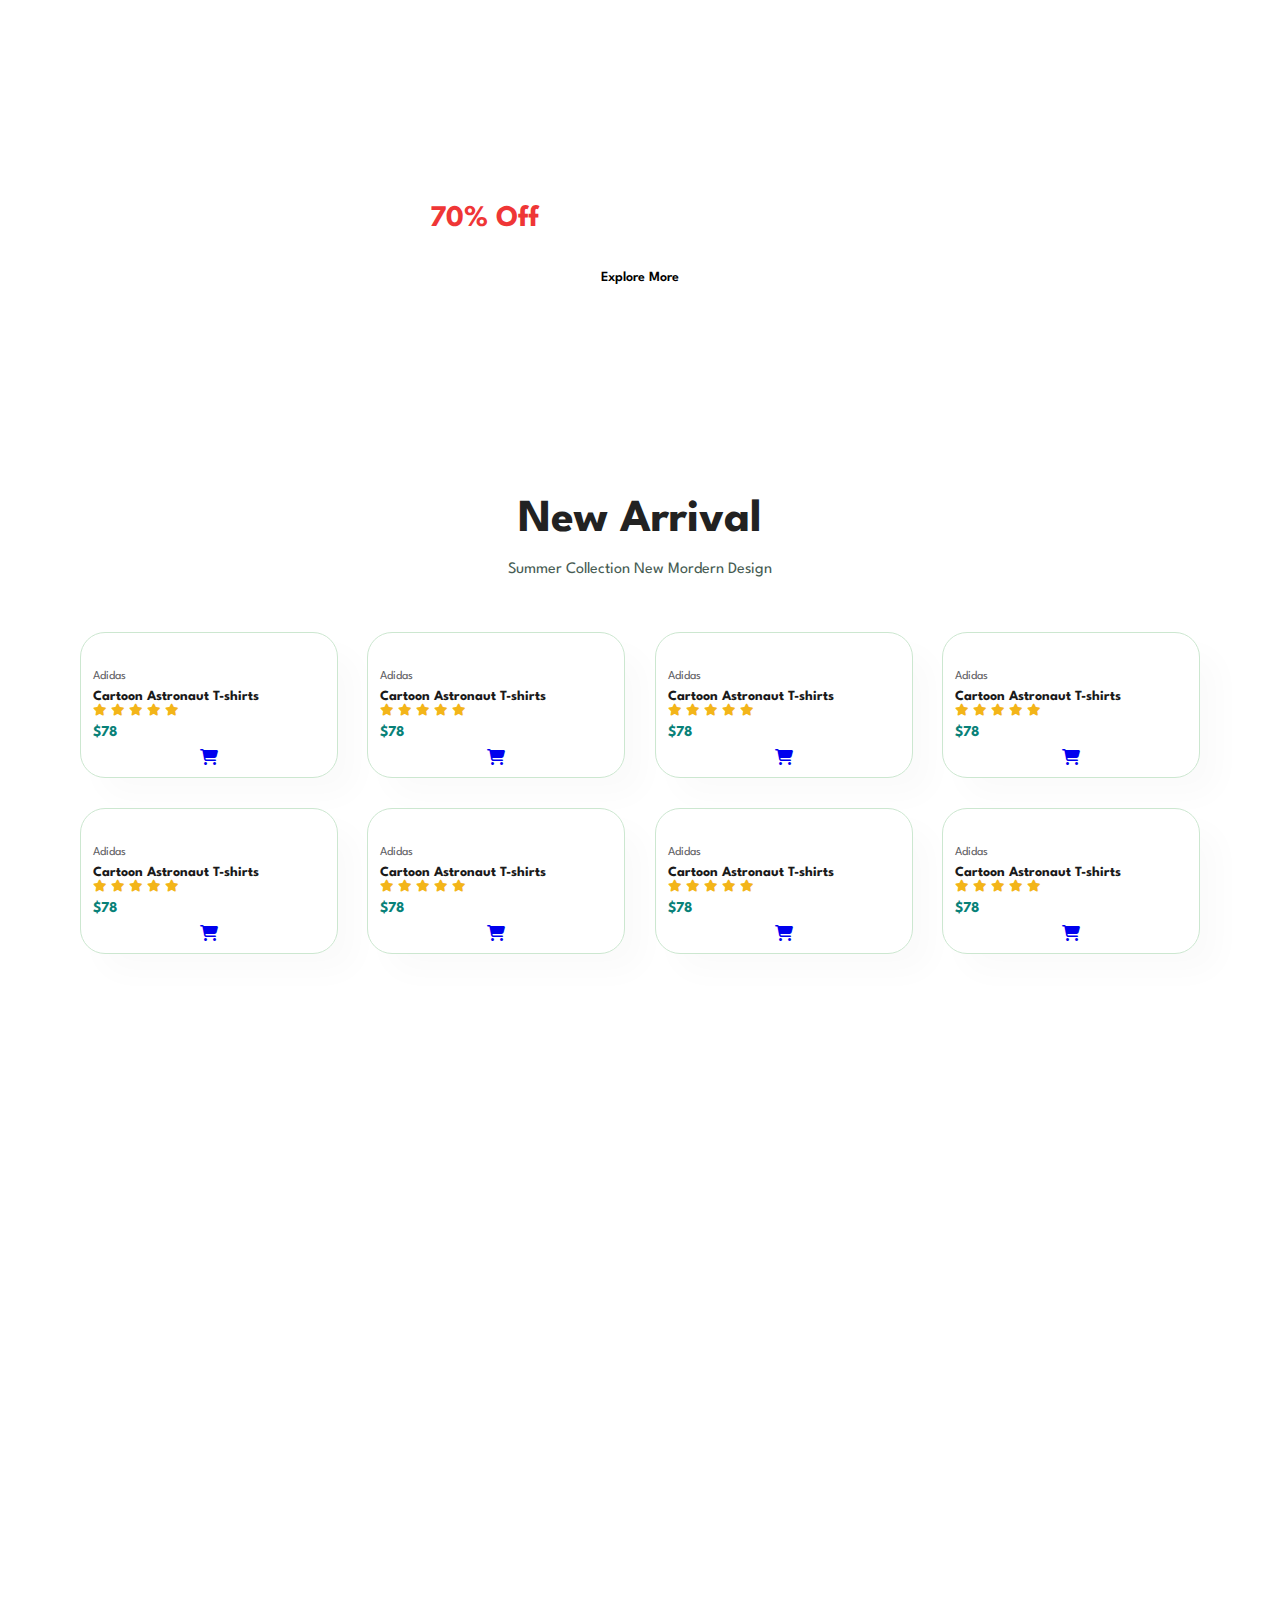
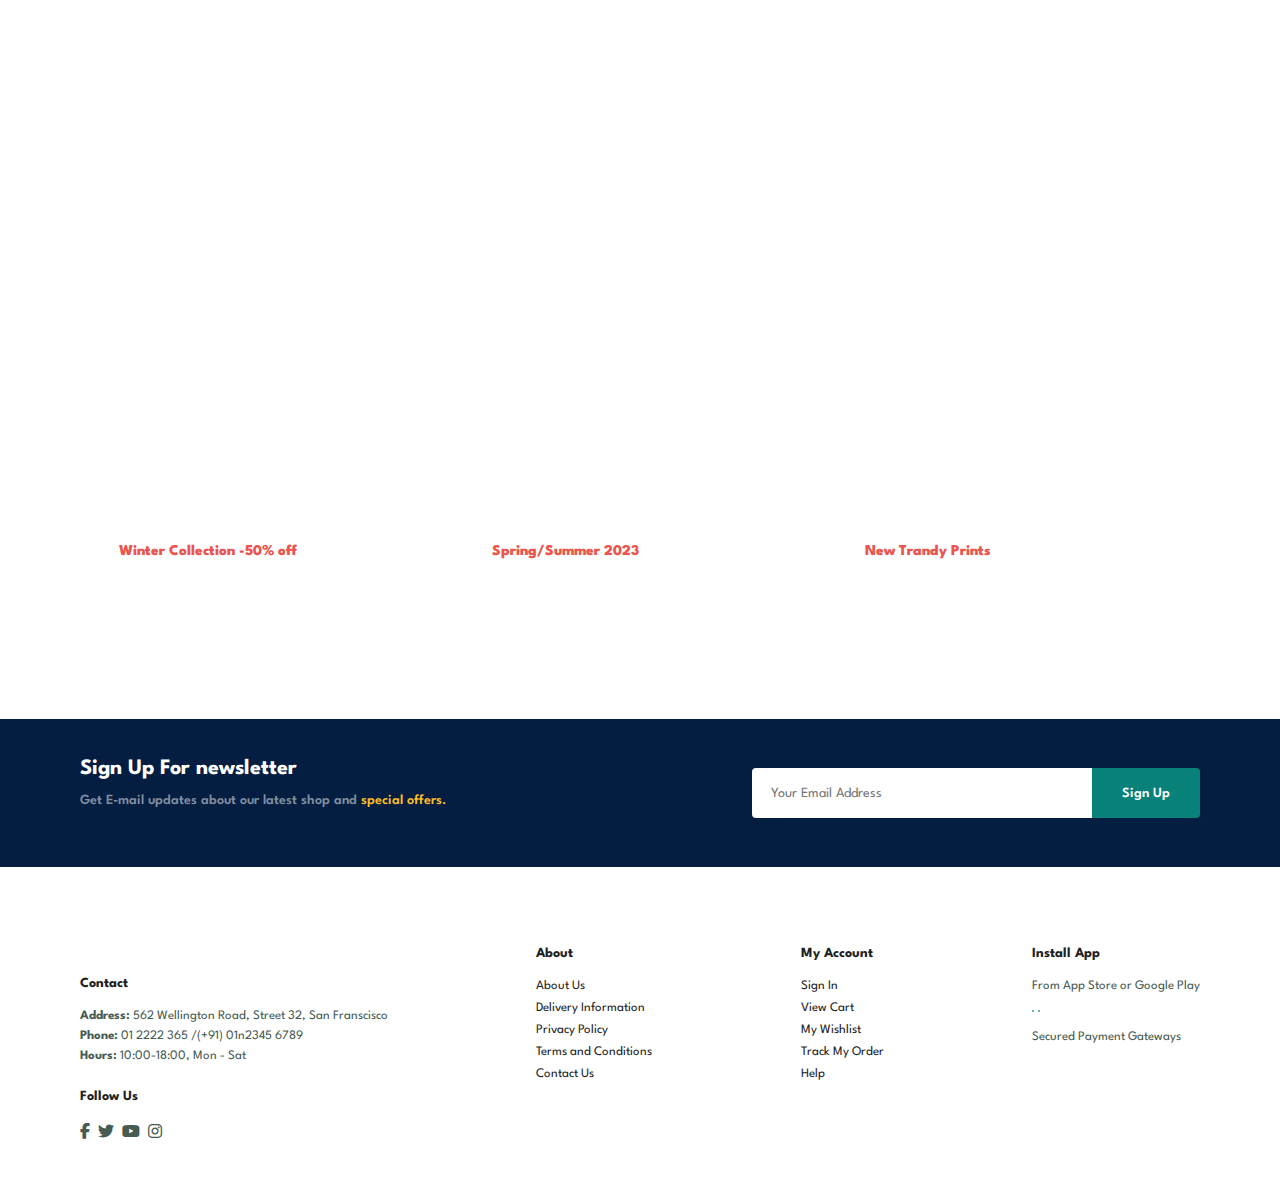
==== commit 90a9c736: "Add files via upload" ====
--- a/index.html
+++ b/index.html
@@ -69,127 +69,127 @@
           <img src="img/products/f1.jpg" alt="" />
           <div class="des">
             <span>Adidas</span>
-            <h5>Cartoon Astronaut T-shirts</h5>
-            <div class="star">
-              <i class="fa-solid fa-star"></i>
-              <i class="fa-solid fa-star"></i>
-              <i class="fa-solid fa-star"></i>
-              <i class="fa-solid fa-star"></i>
-              <i class="fa-solid fa-star"></i>
-            </div>
-            <h4>$78</h4>
-          </div>
-          <a href="#"><i class="fa-solid fa-cart-shopping"></i></a>
-        </div>
-        <div class="pro" onclick="window.location.href='sproduct.html';">
-          <img src="img/products/f2.jpg" alt="" />
-          <div class="des">
-            <span>Adidas</span>
-            <h5>Cartoon Astronaut T-shirts</h5>
-            <div class="star">
-              <i class="fa-solid fa-star"></i>
-              <i class="fa-solid fa-star"></i>
-              <i class="fa-solid fa-star"></i>
-              <i class="fa-solid fa-star"></i>
-              <i class="fa-solid fa-star"></i>
-            </div>
-            <h4>$78</h4>
-          </div>
-          <a href="#"><i class="fa-solid fa-cart-shopping"></i></a>
-        </div>
-        <div class="pro" onclick="window.location.href='sproduct.html';">
-          <img src="img/products/f3.jpg" alt="" />
-          <div class="des">
-            <span>Adidas</span>
-            <h5>Cartoon Astronaut T-shirts</h5>
-            <div class="star">
-              <i class="fa-solid fa-star"></i>
-              <i class="fa-solid fa-star"></i>
-              <i class="fa-solid fa-star"></i>
-              <i class="fa-solid fa-star"></i>
-              <i class="fa-solid fa-star"></i>
-            </div>
-            <h4>$78</h4>
-          </div>
-          <a href="#"><i class="fa-solid fa-cart-shopping"></i></a>
-        </div>
-        <div class="pro" onclick="window.location.href='sproduct.html';">
-          <img src="img/products/f4.jpg" alt="" />
-          <div class="des">
-            <span>Adidas</span>
-            <h5>Cartoon Astronaut T-shirts</h5>
-            <div class="star">
-              <i class="fa-solid fa-star"></i>
-              <i class="fa-solid fa-star"></i>
-              <i class="fa-solid fa-star"></i>
-              <i class="fa-solid fa-star"></i>
-              <i class="fa-solid fa-star"></i>
-            </div>
-            <h4>$78</h4>
-          </div>
-          <a href="#"><i class="fa-solid fa-cart-shopping"></i></a>
-        </div>
-        <div class="pro" onclick="window.location.href='sproduct.html';">
-          <img src="img/products/f5.jpg" alt="" />
-          <div class="des">
-            <span>Adidas</span>
-            <h5>Cartoon Astronaut T-shirts</h5>
-            <div class="star">
-              <i class="fa-solid fa-star"></i>
-              <i class="fa-solid fa-star"></i>
-              <i class="fa-solid fa-star"></i>
-              <i class="fa-solid fa-star"></i>
-              <i class="fa-solid fa-star"></i>
-            </div>
-            <h4>$78</h4>
-          </div>
-          <a href="#"><i class="fa-solid fa-cart-shopping"></i></a>
-        </div>
-        <div class="pro" onclick="window.location.href='sproduct.html';">
-          <img src="img/products/f6.jpg" alt="" />
-          <div class="des">
-            <span>Adidas</span>
-            <h5>Cartoon Astronaut T-shirts</h5>
-            <div class="star">
-              <i class="fa-solid fa-star"></i>
-              <i class="fa-solid fa-star"></i>
-              <i class="fa-solid fa-star"></i>
-              <i class="fa-solid fa-star"></i>
-              <i class="fa-solid fa-star"></i>
-            </div>
-            <h4>$78</h4>
-          </div>
-          <a href="#"><i class="fa-solid fa-cart-shopping"></i></a>
-        </div>
-        <div class="pro" onclick="window.location.href='sproduct.html';">
+            <h5>Men's Casual Shirt</h5>
+            <div class="star">
+              <i class="fa-solid fa-star"></i>
+              <i class="fa-solid fa-star"></i>
+              <i class="fa-solid fa-star"></i>
+              <i class="fa-solid fa-star"></i>
+              <i class="fa-solid fa-star"></i>
+            </div>
+            <h4>950 Taka</h4>
+          </div>
+          <a href="#"><i class="fa-solid fa-cart-shopping"></i></a>
+        </div>
+        <div class="pro" onclick="window.location.href='shirt2.html';">
+          <img src="img/products/checkmain.jpg" alt="" />
+          <div class="des">
+            <span>Adidas</span>
+            <h5>Men's Shirt</h5>
+            <div class="star">
+              <i class="fa-solid fa-star"></i>
+              <i class="fa-solid fa-star"></i>
+              <i class="fa-solid fa-star"></i>
+              <i class="fa-solid fa-star"></i>
+              <i class="fa-solid fa-star"></i>
+            </div>
+            <h4>1650 Taka</h4>
+          </div>
+          <a href="#"><i class="fa-solid fa-cart-shopping"></i></a>
+        </div>
+        <div class="pro" onclick="window.location.href='panjabi.html';">
+          <img src="img/products/panjabi1 (2).jpg" alt="" />
+          <div class="des">
+            <span>Adidas</span>
+            <h5>Men's Panjabi</h5>
+            <div class="star">
+              <i class="fa-solid fa-star"></i>
+              <i class="fa-solid fa-star"></i>
+              <i class="fa-solid fa-star"></i>
+              <i class="fa-solid fa-star"></i>
+              <i class="fa-solid fa-star"></i>
+            </div>
+            <h4>2650 Taka</h4>
+          </div>
+          <a href="#"><i class="fa-solid fa-cart-shopping"></i></a>
+        </div>
+        <div class="pro" onclick="window.location.href='women.html';">
+          <img src="img/products/women1.jpg" alt="" />
+          <div class="des">
+            <span>Adidas</span>
+            <h5>Women's Dress</h5>
+            <div class="star">
+              <i class="fa-solid fa-star"></i>
+              <i class="fa-solid fa-star"></i>
+              <i class="fa-solid fa-star"></i>
+              <i class="fa-solid fa-star"></i>
+              <i class="fa-solid fa-star"></i>
+            </div>
+            <h4>1890 Taka</h4>
+          </div>
+          <a href="#"><i class="fa-solid fa-cart-shopping"></i></a>
+        </div>
+        <div class="pro" onclick="window.location.href='tshirt1.html';">
+          <img src="img/products/tshirt1.jpg" alt="" />
+          <div class="des">
+            <span>Adidas</span>
+            <h5>Men's Polo T-Shirt</h5>
+            <div class="star">
+              <i class="fa-solid fa-star"></i>
+              <i class="fa-solid fa-star"></i>
+              <i class="fa-solid fa-star"></i>
+              <i class="fa-solid fa-star"></i>
+              <i class="fa-solid fa-star"></i>
+            </div>
+            <h4>650 Taka</h4>
+          </div>
+          <a href="#"><i class="fa-solid fa-cart-shopping"></i></a>
+        </div>
+        <div class="pro" onclick="window.location.href='shoes.html';">
+          <img src="img/products/shoes1.jpg" alt="" />
+          <div class="des">
+            <span>Adidas</span>
+            <h5>Men's Shoes</h5>
+            <div class="star">
+              <i class="fa-solid fa-star"></i>
+              <i class="fa-solid fa-star"></i>
+              <i class="fa-solid fa-star"></i>
+              <i class="fa-solid fa-star"></i>
+              <i class="fa-solid fa-star"></i>
+            </div>
+            <h4>3250 Taka</h4>
+          </div>
+          <a href="#"><i class="fa-solid fa-cart-shopping"></i></a>
+        </div>
+        <div class="pro" onclick="window.location.href='payjama.html';">
           <img src="img/products/f7.jpg" alt="" />
           <div class="des">
             <span>Adidas</span>
-            <h5>Cartoon Astronaut T-shirts</h5>
-            <div class="star">
-              <i class="fa-solid fa-star"></i>
-              <i class="fa-solid fa-star"></i>
-              <i class="fa-solid fa-star"></i>
-              <i class="fa-solid fa-star"></i>
-              <i class="fa-solid fa-star"></i>
-            </div>
-            <h4>$78</h4>
-          </div>
-          <a href="#"><i class="fa-solid fa-cart-shopping"></i></a>
-        </div>
-        <div class="pro" onclick="window.location.href='sproduct.html';">
-          <img src="img/products/f8.jpg" alt="" />
-          <div class="des">
-            <span>Adidas</span>
-            <h5>Cartoon Astronaut T-shirts</h5>
-            <div class="star">
-              <i class="fa-solid fa-star"></i>
-              <i class="fa-solid fa-star"></i>
-              <i class="fa-solid fa-star"></i>
-              <i class="fa-solid fa-star"></i>
-              <i class="fa-solid fa-star"></i>
-            </div>
-            <h4>$78</h4>
+            <h5>Women's Payjama</h5>
+            <div class="star">
+              <i class="fa-solid fa-star"></i>
+              <i class="fa-solid fa-star"></i>
+              <i class="fa-solid fa-star"></i>
+              <i class="fa-solid fa-star"></i>
+              <i class="fa-solid fa-star"></i>
+            </div>
+            <h4>450 Taka</h4>
+          </div>
+          <a href="#"><i class="fa-solid fa-cart-shopping"></i></a>
+        </div>
+        <div class="pro" onclick="window.location.href='jacket.html';">
+          <img src="img/products/jacketmain.jpg" alt="" />
+          <div class="des">
+            <span>Adidas</span>
+            <h5>Men's jacket</h5>
+            <div class="star">
+              <i class="fa-solid fa-star"></i>
+              <i class="fa-solid fa-star"></i>
+              <i class="fa-solid fa-star"></i>
+              <i class="fa-solid fa-star"></i>
+              <i class="fa-solid fa-star"></i>
+            </div>
+            <h4>2250 Taka</h4>
           </div>
           <a href="#"><i class="fa-solid fa-cart-shopping"></i></a>
         </div>
